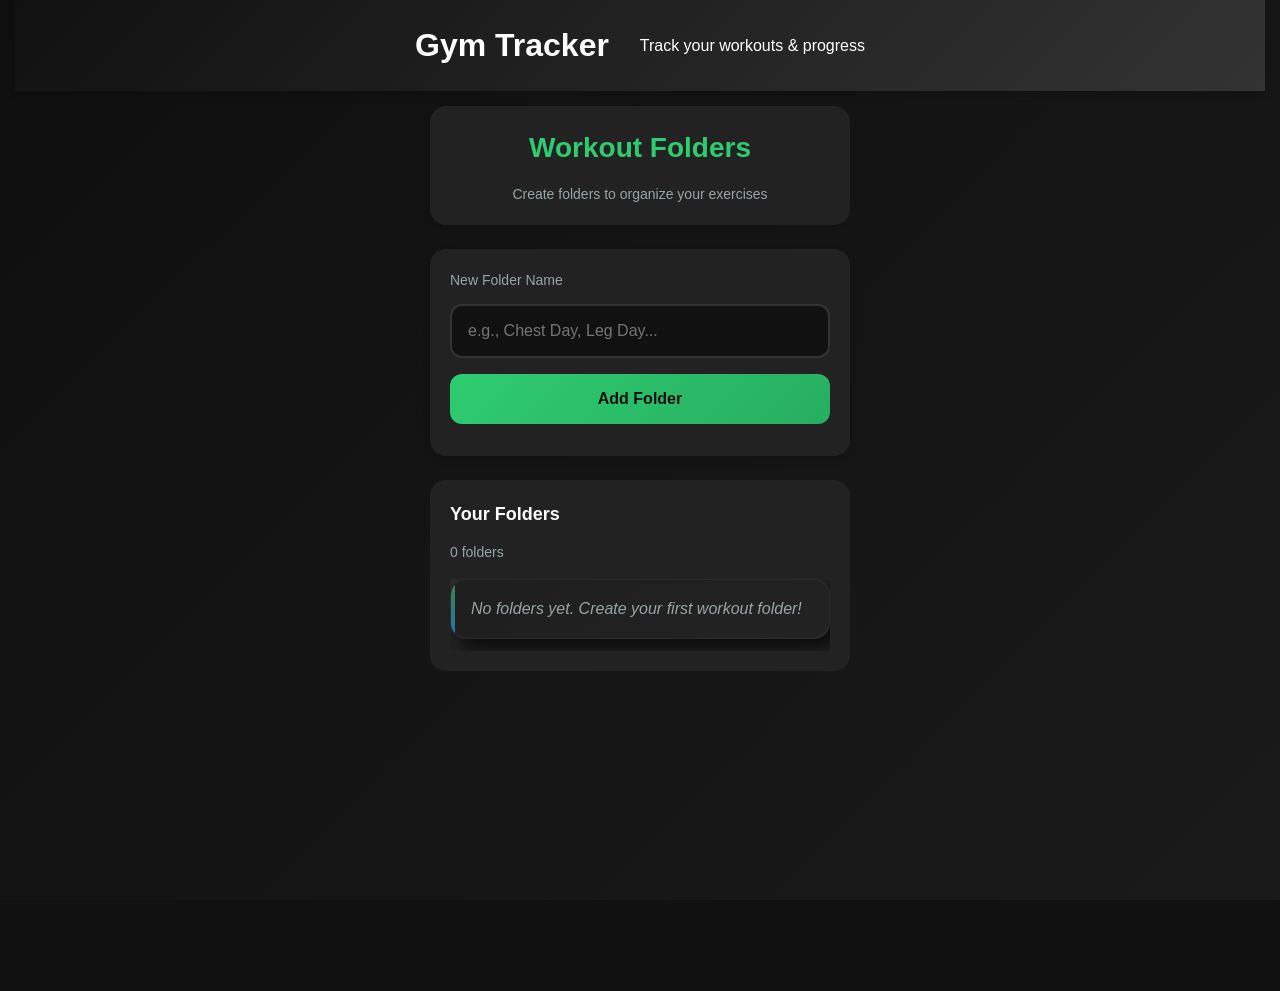
==== index.html @ 60d92f63 "Uploaded" ====
<!DOCTYPE html>
<html lang="en">
<head>
    <meta charset="UTF-8">
    <meta name="viewport" content="width=device-width, initial-scale=1.0">
    <!-- السطرين السحريين -->
    <meta name="mobile-web-app-capable" content="yes">
    <meta name="apple-mobile-web-app-capable" content="yes">
    
    <title>Gym Tracker</title>
    <link rel="stylesheet" href="style.css">
</head>
<body>

<header class="page-header">
    <div class="header-content">
        <h1> Gym Tracker</h1>
        <p class="subtitle">Track your workouts & progress</p>
    </div>
</header>

<div class="container">
    <div class="page-title">
        <h2>Workout Folders</h2>
        <p class="page-description">Create folders to organize your exercises</p>
    </div>

    <div class="input-group">
        <label for="folderName" class="input-label">New Folder Name</label>
        <input type="text" id="folderName" placeholder="e.g., Chest Day, Leg Day...">
        <button id="addFolder" class="primary-btn"> Add Folder</button>
    </div>

    <div class="section">
        <h3 class="section-title">Your Folders</h3>
        <p class="section-subtitle" id="folderCount">0 folders</p>
        <ul id="folderList" class="item-list"></ul>
    </div>
</div>

<script src="app.js"></script>
</body>
</html>
---- style.css ----
html {
    -webkit-text-size-adjust: 100%;
    -ms-text-size-adjust: 100%;
    text-size-adjust: 100%;
    height: 100%;
    overflow-x: hidden;
    touch-action: manipulation;
}
/* ========================= */
/* CSS Variables & Reset */
/* ========================= */
:root {
    /* Colors */
    --primary: #2ecc71;
    --primary-dark: #27ae60;
    --secondary: #3498db;
    --secondary-dark: #2980b9;
    --danger: #e74c3c;
    --danger-dark: #c0392b;
    --warning: #f1c40f;
    --warning-dark: #d4ac0d;
    --dark: #111111;
    --dark-light: #222222;
    --dark-lighter: #333333;
    --light: #ffffff;
    --gray: #95a5a6;
    
    /* Spacing */
    --spacing-xs: 8px;
    --spacing-sm: 12px;
    --spacing-md: 16px;
    --spacing-lg: 20px;
    --spacing-xl: 24px;
    --spacing-xxl: 32px;
    
    /* Border Radius */
    --radius-sm: 8px;
    --radius-md: 12px;
    --radius-lg: 16px;
    --radius-xl: 20px;
    --radius-round: 50%;
    
    /* Shadows */
    --shadow-sm: 0 2px 4px rgba(0,0,0,0.1);
    --shadow-md: 0 4px 8px rgba(0,0,0,0.15);
    --shadow-lg: 0 8px 16px rgba(0,0,0,0.2);


    /* ... الألوان والإعدادات الأخرى ... */
    
    /* Mobile viewport height fix */
    --vh: 1vh;
    
    /* Spacing for mobile */
    --safe-area-inset-top: env(safe-area-inset-top, 0px);
    --safe-area-inset-bottom: env(safe-area-inset-bottom, 0px);
    --safe-area-inset-left: env(safe-area-inset-left, 0px);
    --safe-area-inset-right: env(safe-area-inset-right, 0px);
}
/* Use this for full height elements */
.full-height {
    height: 100vh; /* Fallback */
    height: calc(var(--vh, 1vh) * 100);
}


/* Reset & Base */
* {
    margin: 0;
    padding: 0;
    box-sizing: border-box;
}

body {
    background: linear-gradient(135deg, #0f0f0f 0%, #1a1a1a 100%);
    color: var(--light);
    font-family: -apple-system, BlinkMacSystemFont, 'Segoe UI', Roboto, Oxygen, Ubuntu, sans-serif;
    min-height: 100vh;
    line-height: 1.6;
    min-height: 100vh;
    min-height: -webkit-fill-available; /* For Safari */
    height: 100%;
    width: 100%;
    overflow-x: hidden;
    position: relative;
    -webkit-overflow-scrolling: touch;
    overscroll-behavior: none;
}
@supports (-webkit-touch-callout: none) {
    body {
        min-height: -webkit-fill-available;
    }
}

/* Accessibility */
.sr-only {
    position: absolute;
    width: 1px;
    height: 1px;
    padding: 0;
    margin: -1px;
    overflow: hidden;
    clip: rect(0, 0, 0, 0);
    border: 0;
}

/* Header */
.page-header {
    background: linear-gradient(135deg, var(--dark) 0%, var(--dark-lighter) 100%);
    padding: var(--spacing-lg);
    box-shadow: var(--shadow-md);
    position: sticky;
    top: 0;
    z-index: 100;
}

.header-content {
    max-width: 450px;
    margin: 0 auto;
    display: flex;
    justify-content: space-between;
    align-items: center;
}

.back-btn, .home-btn {
    background: var(--dark-lighter);
    color: var(--light);
    border: none;
    padding: var(--spacing-sm) var(--spacing-md);
    border-radius: var(--radius-md);
    cursor: pointer;
    font-size: 16px;
    transition: all 0.3s ease;
}

.back-btn:hover, .home-btn:hover {
    background: var(--secondary);
    transform: translateY(-2px);
}

/* Container */
.container {
    max-width: 450px;
    margin: 0 auto;
    padding: 15px;
    padding-top: max(15px, var(--safe-area-inset-top));
    padding-bottom: max(15px, var(--safe-area-inset-bottom));
    padding-left: max(15px, var(--safe-area-inset-left));
    padding-right: max(15px, var(--safe-area-inset-right));
    min-height: auto;
    box-sizing: border-box;
}

/* Page Titles */
.page-title {
    text-align: center;
    margin-bottom: var(--spacing-xl);
    padding: var(--spacing-lg);
    background: var(--dark-light);
    border-radius: var(--radius-lg);
    box-shadow: var(--shadow-sm);
}

.page-title h2 {
    font-size: 28px;
    margin-bottom: var(--spacing-sm);
    color: var(--primary);
}

.page-description {
    color: var(--gray);
    font-size: 14px;
}

/* Input Groups */
.input-group {
    background: var(--dark-light);
    padding: var(--spacing-lg);
    border-radius: var(--radius-lg);
    margin-bottom: var(--spacing-xl);
    box-shadow: var(--shadow-md);
}

.input-label {
    display: block;
    margin-bottom: var(--spacing-sm);
    color: var(--gray);
    font-size: 14px;
    font-weight: 500;
}

input[type="text"], input[type="number"], textarea {
    width: 100%;
    padding: var(--spacing-md);
    background: var(--dark);
    border: 2px solid var(--dark-lighter);
    border-radius: var(--radius-md);
    color: var(--light);
    font-size: 16px;
    margin-bottom: var(--spacing-md);
    transition: all 0.3s ease;
}

input[type="text"]:focus, 
input[type="number"]:focus,
textarea:focus {
    outline: none;
    border-color: var(--primary);
    box-shadow: 0 0 0 3px rgba(46, 204, 113, 0.2);
}

/* Buttons */
.primary-btn, .edit-btn, .timer-btn, .preset-btn, .save-btn, 
.reset-btn, .history-btn, .btn {
    width: 100%;
    padding: var(--spacing-md);
    border: none;
    border-radius: var(--radius-md);
    font-size: 16px;
    font-weight: 600;
    cursor: pointer;
    transition: all 0.3s ease;
    margin-bottom: var(--spacing-sm);
    display: flex;
    align-items: center;
    justify-content: center;
    gap: 8px;
}

.primary-btn {
    background: linear-gradient(135deg, var(--primary) 0%, var(--primary-dark) 100%);
    color: var(--dark);
}

.primary-btn:hover {
    transform: translateY(-2px);
    box-shadow: var(--shadow-lg);
}

.edit-btn {
    background: var(--warning);
    color: var(--dark);
}

.edit-btn:hover {
    background: var(--warning-dark);
}

.save-btn {
    background: linear-gradient(135deg, var(--secondary) 0%, var(--secondary-dark) 100%);
    color: var(--light);
}

.reset-btn {
    background: var(--danger);
    color: var(--light);
}

.reset-btn:hover {
    background: var(--danger-dark);
}

.history-btn {
    background: var(--dark-lighter);
    color: var(--light);
}

.history-btn:hover {
    background: var(--dark-light);
}

/* Counter Boxes */
.counter-box, .timer-box, .notes-box, .stats-box {
    background: var(--dark-light);
    padding: var(--spacing-lg);
    border-radius: var(--radius-lg);
    margin-bottom: var(--spacing-lg);
    box-shadow: var(--shadow-sm);
}

.counter-box h2, .timer-box h2, .notes-box h2, .stats-box h3 {
    margin-bottom: var(--spacing-md);
    font-size: 20px;
    color: var(--primary);
    display: flex;
    align-items: center;
    gap: 8px;
}

/* Counter Controls */
.counter-controls {
    display: flex;
    justify-content: center;
    align-items: center;
    gap: var(--spacing-lg);
    margin: var(--spacing-lg) 0;
}

.btn {
    width: 60px;
    height: 60px;
    border-radius: var(--radius-round);
    font-size: 28px;
    margin: 0;
    display: flex;
    align-items: center;
    justify-content: center;
}

.inc-btn {
    background: linear-gradient(135deg, var(--primary) 0%, var(--primary-dark) 100%);
    color: var(--dark);
}

.dec-btn {
    background: linear-gradient(135deg, var(--gray) 0%, var(--dark-lighter) 100%);
    color: var(--light);
}

.counter-value {
    font-size: 48px;
    font-weight: bold;
    min-width: 80px;
    text-align: center;
    color: var(--light);
}

/* Timer */
.timer-display {
    font-size: 64px;
    font-weight: bold;
    text-align: center;
    margin: var(--spacing-lg) 0;
    color: var(--primary);
    font-family: 'Courier New', monospace;
}

.timer-controls, .timer-presets {
    display: flex;
    gap: var(--spacing-sm);
    margin-top: var(--spacing-md);
}

.timer-btn, .preset-btn {
    flex: 1;
    padding: var(--spacing-sm);
    font-size: 14px;
}

.preset-btn {
    background: var(--dark-lighter);
    color: var(--light);
}

/* Weight Input */
.weight-input {
    font-size: 32px;
    text-align: center;
    padding: var(--spacing-lg);
    font-weight: bold;
}

/* Notes */
textarea {
    min-height: 100px;
    resize: vertical;
    font-family: inherit;
}

/* Stats */
.stats-grid {
    display: grid;
    grid-template-columns: repeat(3, 1fr);
    gap: var(--spacing-md);
    margin-top: var(--spacing-md);
}

.stat-item {
    background: var(--dark);
    padding: var(--spacing-md);
    border-radius: var(--radius-md);
    text-align: center;
}

.stat-label {
    display: block;
    font-size: 12px;
    color: var(--gray);
    margin-bottom: 4px;
}

.stat-value {
    display: block;
    font-size: 20px;
    font-weight: bold;
    color: var(--primary);
}

/* History & Summary */
.counter-history, .weight-history {
    display: flex;
    justify-content: center;
    gap: var(--spacing-lg);
    margin-top: var(--spacing-md);
    font-size: 14px;
}

.history-label {
    color: var(--gray);
}

/* Lists */
.section {
    background: var(--dark-light);
    padding: var(--spacing-lg);
    border-radius: var(--radius-lg);
    margin-bottom: var(--spacing-lg);
}

.section-title {
    font-size: 18px;
    margin-bottom: var(--spacing-sm);
    color: var(--light);
}

.section-subtitle {
    color: var(--gray);
    font-size: 14px;
    margin-bottom: var(--spacing-md);
}

.item-list {
    list-style: none;
}

.item-list li {
    background: var(--dark);
    padding: var(--spacing-md);
    border-radius: var(--radius-md);
    margin-bottom: var(--spacing-sm);
    display: flex;
    justify-content: space-between;
    align-items: center;
    transition: all 0.3s ease;
}

.item-list li:hover {
    transform: translateX(4px);
    background: var(--dark-lighter);
}

.item-list li button {
    width: auto;
    padding: var(--spacing-sm) var(--spacing-md);
    margin: 0 0 0 var(--spacing-sm);
    font-size: 14px;
}

/* Action Buttons */
.action-buttons {
    display: grid;
    grid-template-columns: 1fr 1fr;
    gap: var(--spacing-sm);
    margin: var(--spacing-xl) 0;
}

/* Responsive */
@media (max-width: 480px) {
    .container {
        padding: var(--spacing-md);
    }
    
    .counter-controls {
        gap: var(--spacing-md);
    }
    
    .btn {
        width: 50px;
        height: 50px;
        font-size: 24px;
    }
    
    .counter-value {
        font-size: 36px;
    }
    
    .timer-display {
        font-size: 48px;
    }
    
    .stats-grid {
        grid-template-columns: 1fr;
    }
    
    .action-buttons {
        grid-template-columns: 1fr;
    }
}

/* Animation */
@keyframes pulse {
    0% { transform: scale(1); }
    50% { transform: scale(1.05); }
    100% { transform: scale(1); }
}

.btn:active, .primary-btn:active {
    animation: pulse 0.3s ease;
}

/* Exercise Header */
.exercise-header {
    text-align: center;
    margin-bottom: var(--spacing-xl);
    padding: var(--spacing-lg);
    background: linear-gradient(135deg, var(--dark-light) 0%, var(--dark-lighter) 100%);
    border-radius: var(--radius-lg);
}

.exercise-header h1 {
    font-size: 32px;
    margin-bottom: var(--spacing-md);
    color: var(--primary);
}

/* Loading States */
.loading {
    opacity: 0.6;
    pointer-events: none;
}

.loading::after {
    content: '';
    position: absolute;
    width: 20px;
    height: 20px;
    border: 2px solid var(--primary);
    border-radius: 50%;
    border-top-color: transparent;
    animation: spin 1s linear infinite;
}

@keyframes spin {
    to { transform: rotate(360deg); }
}

/* Success/Failure States */
.success {
    border-color: var(--primary) !important;
}

.error {
    border-color: var(--danger) !important;
}

.success-message {
    background: var(--primary);
    color: var(--dark);
    padding: var(--spacing-sm);
    border-radius: var(--radius-sm);
    text-align: center;
    margin-top: var(--spacing-sm);
    animation: slideIn 0.3s ease;
}

.error-message {
    background: var(--danger);
    color: var(--light);
    padding: var(--spacing-sm);
    border-radius: var(--radius-sm);
    text-align: center;
    margin-top: var(--spacing-sm);
    animation: slideIn 0.3s ease;
}

@keyframes slideIn {
    from {
        opacity: 0;
        transform: translateY(-10px);
    }
    to {
        opacity: 1;
        transform: translateY(0);
    }
}

/* ========================= */
/* IMPROVED BUTTON STYLES */
/* ========================= */

/* Action Buttons in Lists */
.action-btns {
    display: flex;
    gap: 8px;
}

.action-btn {
    padding: 8px 16px;
    border: 2px solid;
    border-radius: 8px;
    font-size: 14px;
    font-weight: 600;
    cursor: pointer;
    transition: all 0.3s cubic-bezier(0.4, 0, 0.2, 1);
    min-width: 70px;
    text-align: center;
    text-decoration: none;
    display: inline-block;
    box-shadow: 0 2px 4px rgba(0,0,0,0.1);
}

.action-btn:hover {
    transform: translateY(-2px);
    box-shadow: 0 4px 12px rgba(0,0,0,0.2);
}

.action-btn:active {
    transform: translateY(0);
    box-shadow: 0 1px 2px rgba(0,0,0,0.1);
}

/* Specific Button Styles */
.open-btn {
    background: linear-gradient(135deg, #4CAF50 0%, #45a049 100%);
    border-color: #4CAF50;
    color: white;
}

.open-btn:hover {
    background: linear-gradient(135deg, #45a049 0%, #3d8b40 100%);
    border-color: #45a049;
}

.delete-btn {
    background: linear-gradient(135deg, #f44336 0%, #d32f2f 100%);
    border-color: #f44336;
    color: white;
}

.delete-btn:hover {
    background: linear-gradient(135deg, #d32f2f 0%, #b71c1c 100%);
    border-color: #d32f2f;
}

/* Folder Actions Container */
.folder-actions, .exercise-actions {
    display: flex;
    gap: 10px;
    margin-left: 15px;
    flex-shrink: 0;
}

/* Folder & Exercise Info */
.folder-info, .exercise-info {
    flex: 1;
    min-width: 0;
}

.folder-info strong, .exercise-info strong {
    display: block;
    margin-bottom: 4px;
    font-size: 16px;
    color: white;
    white-space: nowrap;
    overflow: hidden;
    text-overflow: ellipsis;
}

.folder-meta, .exercise-meta {
    display: block;
    font-size: 12px;
    color: #95a5a6;
}

/* List Item Improvements */
.item-list li {
    background: linear-gradient(135deg, #222 0%, #2a2a2a 100%);
    padding: 16px 20px;
    border-radius: 12px;
    margin-bottom: 12px;
    display: flex;
    justify-content: space-between;
    align-items: center;
    border: 1px solid #333;
    transition: all 0.3s ease;
}

.item-list li:hover {
    transform: translateY(-3px);
    box-shadow: 0 8px 20px rgba(0,0,0,0.3);
    border-color: #444;
    background: linear-gradient(135deg, #2a2a2a 0%, #333 100%);
}

/* Empty State */
.empty-state {
    text-align: center;
    padding: 30px 20px;
    color: #95a5a6;
    font-style: italic;
    background: transparent;
    border: 2px dashed #333;
}

/* Mobile Responsive Buttons */
@media (max-width: 480px) {
    .folder-actions, .exercise-actions {
        flex-direction: column;
        gap: 8px;
        margin-left: 10px;
    }
    
    .action-btn {
        min-width: 60px;
        padding: 6px 12px;
        font-size: 12px;
    }
    
    .folder-info strong, .exercise-info strong {
        font-size: 14px;
    }
    
    .item-list li {
        flex-direction: column;
        align-items: stretch;
        gap: 12px;
    }
    
    .folder-actions, .exercise-actions {
        margin-left: 0;
        flex-direction: row;
        justify-content: flex-end;
    }
}

/* Button Icons (Optional) */
.open-btn::before {
    content: "→";
    margin-right: 6px;
    font-weight: bold;
}

.delete-btn::before {
    content: "×";
    margin-right: 6px;
    font-weight: bold;
    font-size: 16px;
}

/* Button Focus States */
.action-btn:focus {
    outline: none;
    box-shadow: 0 0 0 3px rgba(76, 175, 80, 0.3);
}

.delete-btn:focus {
    box-shadow: 0 0 0 3px rgba(244, 67, 54, 0.3);
}

/* Button Loading States */
.action-btn.loading {
    opacity: 0.7;
    pointer-events: none;
}

.action-btn.loading::after {
    content: "";
    display: inline-block;
    width: 12px;
    height: 12px;
    margin-left: 8px;
    border: 2px solid white;
    border-radius: 50%;
    border-top-color: transparent;
    animation: spin 1s linear infinite;
}

@keyframes spin {
    to { transform: rotate(360deg); }
}

/* Button Group Container */
.actions-container {
    display: flex;
    gap: 10px;
    background: rgba(0,0,0,0.2);
    padding: 8px;
    border-radius: 10px;
    backdrop-filter: blur(10px);
}
/* ========================= */
/* ENHANCED UI COMPONENTS */
/* ========================= */

/* Modern Card Design */
.item-list li {
    background: linear-gradient(145deg, #1e1e1e, #232323);
    box-shadow: 
        8px 8px 16px #0a0a0a,
        -8px -8px 16px #2e2e2e;
    border: 1px solid rgba(255, 255, 255, 0.05);
    position: relative;
    overflow: hidden;
}

.item-list li::before {
    content: "";
    position: absolute;
    top: 0;
    left: 0;
    width: 4px;
    height: 100%;
    background: linear-gradient(to bottom, #4CAF50, #2196F3);
    opacity: 0.7;
}

/* Smooth Hover Effects */
.item-list li:hover::before {
    width: 6px;
    opacity: 1;
    transition: all 0.3s ease;
}

/* Button Glass Effect */
.action-btn {
    background: rgba(255, 255, 255, 0.1);
    backdrop-filter: blur(10px);
    -webkit-backdrop-filter: blur(10px);
    border: 1px solid rgba(255, 255, 255, 0.1);
    position: relative;
    overflow: hidden;
}

.action-btn::before {
    content: "";
    position: absolute;
    top: 0;
    left: -100%;
    width: 100%;
    height: 100%;
    background: linear-gradient(
        90deg,
        transparent,
        rgba(255, 255, 255, 0.2),
        transparent
    );
    transition: left 0.5s ease;
}

.action-btn:hover::before {
    left: 100%;
}

/* Button Text Glow */
.open-btn {
    text-shadow: 0 0 10px rgba(76, 175, 80, 0.5);
}

.delete-btn {
    text-shadow: 0 0 10px rgba(244, 67, 54, 0.5);
}

/* Modern Border Radius */
.action-btn {
    border-radius: 10px;
}

.item-list li {
    border-radius: 16px;
}

/* Floating Action Button Effect */
.item-list li {
    transition: transform 0.3s ease, box-shadow 0.3s ease;
}

.item-list li:hover {
    transform: translateY(-5px);
    box-shadow: 
        15px 15px 30px #0a0a0a,
        -15px -15px 30px #2e2e2e;
}

/* Button Pulse Animation */
@keyframes pulse {
    0% { transform: scale(1); }
    50% { transform: scale(1.05); }
    100% { transform: scale(1); }
}

.action-btn:active {
    animation: pulse 0.2s ease;
}

/* Gradient Border for Buttons */
.action-btn {
    position: relative;
    z-index: 1;
}

.action-btn::after {
    content: "";
    position: absolute;
    top: -2px;
    left: -2px;
    right: -2px;
    bottom: -2px;
    background: linear-gradient(45deg, 
        rgba(76, 175, 80, 0.3), 
        rgba(33, 150, 243, 0.3), 
        rgba(244, 67, 54, 0.3));
    border-radius: 12px;
    z-index: -1;
    opacity: 0;
    transition: opacity 0.3s ease;
}

.action-btn:hover::after {
    opacity: 1;
}

/* Responsive Adjustments */
@media (max-width: 380px) {
    .action-btns {
        flex-direction: column;
        width: 100%;
    }
    
    .action-btn {
        width: 100%;
        margin-bottom: 5px;
    }
    
    .folder-actions, .exercise-actions {
        width: 100%;
    }
}

/* Prevent body scrolling when not needed */
body.no-scroll {
    overflow: hidden;
    position: fixed;
    width: 100%;
    height: 100%;
}

/* Fix for input zoom on iOS */
input, textarea, select {
    font-size: 16px !important; /* Prevent zoom on focus */
}

/* Prevent elastic scrolling */
html, body {
    overscroll-behavior-y: none;
    -webkit-overflow-scrolling: touch;
}

/* Better scrolling for mobile */
.container {
    -webkit-overflow-scrolling: touch;
    overflow-y: auto;
    max-height: 100vh;
}

/* Fix for Safari 100vh issue */
.container {
    height: 100%;
    max-height: -webkit-fill-available;
}

/* Prevent unwanted scrolling on lists */
.item-list {
    max-height: 60vh;
    overflow-y: auto;
    -webkit-overflow-scrolling: touch;
    overscroll-behavior: contain;
}

/* Custom scrollbar for better UX */
.item-list::-webkit-scrollbar {
    width: 6px;
}

.item-list::-webkit-scrollbar-track {
    background: rgba(255, 255, 255, 0.05);
    border-radius: 10px;
}

.item-list::-webkit-scrollbar-thumb {
    background: rgba(76, 175, 80, 0.5);
    border-radius: 10px;
}

.item-list::-webkit-scrollbar-thumb:hover {
    background: rgba(76, 175, 80, 0.8);
}

/* Fix for modal/overlay scrolling */
.modal-open {
    overflow: hidden;
    position: fixed;
    width: 100%;
    height: 100%;
}

/* Better touch targets for mobile */
button, .action-btn, .btn {
    min-height: 44px; /* Minimum touch target size */
    touch-action: manipulation;
}

input, textarea {
    touch-action: manipulation;
}

/* Prevent text selection on buttons */
button, .btn {
    -webkit-tap-highlight-color: transparent;
    -webkit-touch-callout: none;
    -webkit-user-select: none;
    user-select: none;
}

/* Fix for iOS input shadow */
input, textarea {
    -webkit-appearance: none;
    appearance: none;
    border-radius: var(--radius-md);
}

/* Smooth scrolling */
html {
    scroll-behavior: smooth;
}

/* Hide scrollbar when not needed */
.hide-scrollbar {
    -ms-overflow-style: none;
    scrollbar-width: none;
}

.hide-scrollbar::-webkit-scrollbar {
    display: none;
}

/* Fix for bottom navigation on mobile */
@media (max-width: 480px) {
    body {
        padding-bottom: env(safe-area-inset-bottom);
    }
    
    .container {
        padding-bottom: max(15px, env(safe-area-inset-bottom));
    }
    
    .action-buttons {
        position: sticky;
        bottom: 0;
        background: var(--dark);
        padding: 15px;
        margin: 0 -15px;
        z-index: 100;
    }
}

/* Prevent content shifting when keyboard appears on mobile */
.container {
    display: flex;
    flex-direction: column;
}

/* Fix for Android Chrome pull-to-refresh */
body {
    overscroll-behavior-y: contain;
}

/* Better focus for accessibility */
:focus {
    outline: 2px solid var(--primary);
    outline-offset: 2px;
}

/* Remove focus outline for mouse users */
:focus:not(:focus-visible) {
    outline: none;
}

/* Add padding for iPhone notch */
@supports (padding: max(0px)) {
    body, .header {
        padding-left: max(15px, env(safe-area-inset-left));
        padding-right: max(15px, env(safe-area-inset-right));
        padding-top: max(15px, env(safe-area-inset-top));
    }
}

/* ======================== */
/* PWA STYLES */
/* ======================== */

/* App installed styles */
.installed-app {
    padding-top: env(safe-area-inset-top);
    padding-bottom: env(safe-area-inset-bottom);
}

.installed-app .page-header {
    padding-top: calc(15px + env(safe-area-inset-top));
}

/* Status bar color for iOS */
@supports (padding-top: env(safe-area-inset-top)) {
    body {
        padding-top: env(safe-area-inset-top);
        background-color: #111;
    }
}

/* Offline mode */
.offline {
    position: relative;
}

.offline::after {
    content: "OFFLINE";
    position: fixed;
    top: env(safe-area-inset-top);
    right: 10px;
    background: #e74c3c;
    color: white;
    padding: 4px 8px;
    font-size: 10px;
    border-radius: 4px;
    z-index: 10000;
    font-weight: bold;
}

/* Splash screen styles */
.app-splash {
    position: fixed;
    top: 0;
    left: 0;
    width: 100%;
    height: 100%;
    background: linear-gradient(135deg, #111 0%, #222 100%);
    display: flex;
    flex-direction: column;
    justify-content: center;
    align-items: center;
    z-index: 9999;
    transition: opacity 0.5s ease;
}

.app-splash.hidden {
    opacity: 0;
    pointer-events: none;
}

.app-splash .logo {
    width: 120px;
    height: 120px;
    margin-bottom: 20px;
    background: linear-gradient(135deg, #2ecc71 0%, #3498db 100%);
    border-radius: 25px;
    display: flex;
    justify-content: center;
    align-items: center;
    font-size: 50px;
    color: white;
    box-shadow: 0 10px 30px rgba(0,0,0,0.3);
}

.app-splash .loading-text {
    color: #95a5a6;
    font-size: 16px;
    margin-top: 20px;
}

/* Launch screen for iOS */
@media (display-mode: standalone) {
    body {
        -webkit-tap-highlight-color: transparent;
    }
    
    .container {
        padding-top: max(20px, env(safe-area-inset-top));
    }
}

/* Prevent text selection in app mode */
@media (display-mode: standalone) {
    * {
        -webkit-user-select: none;
        user-select: none;
    }
    
    input, textarea {
        -webkit-user-select: text;
        user-select: text;
    }
}
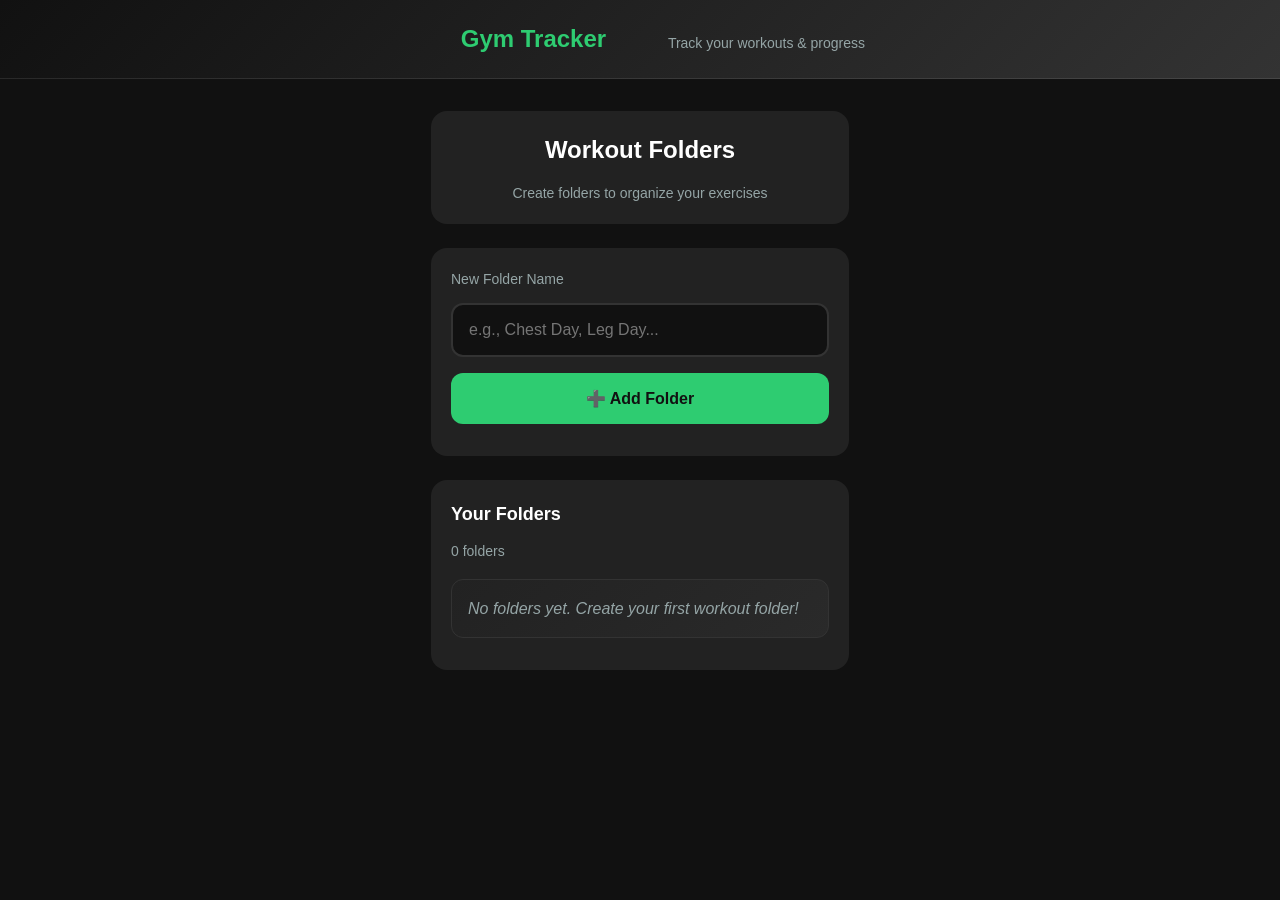
==== commit ce4c28dd: "Updating is done" ====
--- a/index.html
+++ b/index.html
@@ -3,9 +3,10 @@
 <head>
     <meta charset="UTF-8">
     <meta name="viewport" content="width=device-width, initial-scale=1.0">
-    <!-- السطرين السحريين -->
+    <meta name="theme-color" content="#2ecc71">
+    <link rel="manifest" href="manifest.json">
+    <meta name="apple-mobile-web-app-capable" content="yes">
     <meta name="mobile-web-app-capable" content="yes">
-    <meta name="apple-mobile-web-app-capable" content="yes">
     
     <title>Gym Tracker</title>
     <link rel="stylesheet" href="style.css">
@@ -28,7 +29,7 @@
     <div class="input-group">
         <label for="folderName" class="input-label">New Folder Name</label>
         <input type="text" id="folderName" placeholder="e.g., Chest Day, Leg Day...">
-        <button id="addFolder" class="primary-btn"> Add Folder</button>
+        <button id="addFolder" class="primary-btn">➕ Add Folder</button>
     </div>
 
     <div class="section">
--- a/style.css
+++ b/style.css
@@ -1,14 +1,18 @@
-html {
-    -webkit-text-size-adjust: 100%;
-    -ms-text-size-adjust: 100%;
-    text-size-adjust: 100%;
-    height: 100%;
-    overflow-x: hidden;
-    touch-action: manipulation;
-}
 /* ========================= */
-/* CSS Variables & Reset */
+/* GYM TRACKER - MOBILE CSS */
 /* ========================= */
+
+/* ======================== */
+/* RESET & BASE STYLES */
+/* ======================== */
+
+* {
+    margin: 0;
+    padding: 0;
+    box-sizing: border-box;
+    -webkit-tap-highlight-color: transparent;
+}
+
 :root {
     /* Colors */
     --primary: #2ecc71;
@@ -39,79 +43,49 @@
     --radius-lg: 16px;
     --radius-xl: 20px;
     --radius-round: 50%;
-    
-    /* Shadows */
-    --shadow-sm: 0 2px 4px rgba(0,0,0,0.1);
-    --shadow-md: 0 4px 8px rgba(0,0,0,0.15);
-    --shadow-lg: 0 8px 16px rgba(0,0,0,0.2);
-
-
-    /* ... الألوان والإعدادات الأخرى ... */
-    
-    /* Mobile viewport height fix */
-    --vh: 1vh;
-    
-    /* Spacing for mobile */
-    --safe-area-inset-top: env(safe-area-inset-top, 0px);
-    --safe-area-inset-bottom: env(safe-area-inset-bottom, 0px);
-    --safe-area-inset-left: env(safe-area-inset-left, 0px);
-    --safe-area-inset-right: env(safe-area-inset-right, 0px);
-}
-/* Use this for full height elements */
-.full-height {
-    height: 100vh; /* Fallback */
-    height: calc(var(--vh, 1vh) * 100);
-}
-
-
-/* Reset & Base */
-* {
-    margin: 0;
-    padding: 0;
-    box-sizing: border-box;
+}
+
+/* ======================== */
+/* NATURAL SCROLLING */
+/* ======================== */
+
+html {
+    scroll-behavior: smooth;
 }
 
 body {
-    background: linear-gradient(135deg, #0f0f0f 0%, #1a1a1a 100%);
+    background: var(--dark);
     color: var(--light);
     font-family: -apple-system, BlinkMacSystemFont, 'Segoe UI', Roboto, Oxygen, Ubuntu, sans-serif;
-    min-height: 100vh;
     line-height: 1.6;
     min-height: 100vh;
-    min-height: -webkit-fill-available; /* For Safari */
-    height: 100%;
-    width: 100%;
+    padding: 0;
+    margin: 0;
     overflow-x: hidden;
-    position: relative;
-    -webkit-overflow-scrolling: touch;
-    overscroll-behavior: none;
-}
-@supports (-webkit-touch-callout: none) {
-    body {
-        min-height: -webkit-fill-available;
-    }
-}
-
-/* Accessibility */
-.sr-only {
-    position: absolute;
-    width: 1px;
-    height: 1px;
-    padding: 0;
-    margin: -1px;
-    overflow: hidden;
-    clip: rect(0, 0, 0, 0);
-    border: 0;
-}
-
-/* Header */
+}
+
+/* ======================== */
+/* MAIN CONTAINER */
+/* ======================== */
+
+.container {
+    max-width: 450px;
+    margin: 0 auto;
+    padding: var(--spacing-md);
+    padding-bottom: var(--spacing-xl);
+}
+
+/* ======================== */
+/* HEADER */
+/* ======================== */
+
 .page-header {
     background: linear-gradient(135deg, var(--dark) 0%, var(--dark-lighter) 100%);
     padding: var(--spacing-lg);
-    box-shadow: var(--shadow-md);
     position: sticky;
     top: 0;
     z-index: 100;
+    border-bottom: 1px solid rgba(255, 255, 255, 0.1);
 }
 
 .header-content {
@@ -120,51 +94,52 @@
     display: flex;
     justify-content: space-between;
     align-items: center;
-}
-
-.back-btn, .home-btn {
+    gap: var(--spacing-md);
+}
+
+.back-btn {
     background: var(--dark-lighter);
     color: var(--light);
     border: none;
     padding: var(--spacing-sm) var(--spacing-md);
     border-radius: var(--radius-md);
+    font-size: 16px;
     cursor: pointer;
-    font-size: 16px;
-    transition: all 0.3s ease;
-}
-
-.back-btn:hover, .home-btn:hover {
-    background: var(--secondary);
-    transform: translateY(-2px);
-}
-
-/* Container */
-.container {
-    max-width: 450px;
-    margin: 0 auto;
-    padding: 15px;
-    padding-top: max(15px, var(--safe-area-inset-top));
-    padding-bottom: max(15px, var(--safe-area-inset-bottom));
-    padding-left: max(15px, var(--safe-area-inset-left));
-    padding-right: max(15px, var(--safe-area-inset-right));
-    min-height: auto;
-    box-sizing: border-box;
-}
-
-/* Page Titles */
+    flex-shrink: 0;
+}
+
+.page-header h1 {
+    font-size: 24px;
+    color: var(--primary);
+    margin: 0;
+    text-align: center;
+    flex: 1;
+}
+
+.subtitle {
+    color: var(--gray);
+    font-size: 14px;
+    text-align: center;
+    margin-top: var(--spacing-xs);
+}
+
+/* ======================== */
+/* PAGE TITLES & SECTIONS */
+/* ======================== */
+
 .page-title {
     text-align: center;
     margin-bottom: var(--spacing-xl);
     padding: var(--spacing-lg);
     background: var(--dark-light);
     border-radius: var(--radius-lg);
-    box-shadow: var(--shadow-sm);
+    margin-top: var(--spacing-md);
 }
 
 .page-title h2 {
-    font-size: 28px;
+    font-size: 24px;
     margin-bottom: var(--spacing-sm);
-    color: var(--primary);
+    color: var(--light);
 }
 
 .page-description {
@@ -172,13 +147,34 @@
     font-size: 14px;
 }
 
-/* Input Groups */
+.section {
+    background: var(--dark-light);
+    padding: var(--spacing-lg);
+    border-radius: var(--radius-lg);
+    margin-bottom: var(--spacing-lg);
+}
+
+.section-title {
+    font-size: 18px;
+    margin-bottom: var(--spacing-sm);
+    color: var(--light);
+}
+
+.section-subtitle {
+    color: var(--gray);
+    font-size: 14px;
+    margin-bottom: var(--spacing-md);
+}
+
+/* ======================== */
+/* INPUT GROUPS */
+/* ======================== */
+
 .input-group {
     background: var(--dark-light);
     padding: var(--spacing-lg);
     border-radius: var(--radius-lg);
     margin-bottom: var(--spacing-xl);
-    box-shadow: var(--shadow-md);
 }
 
 .input-label {
@@ -189,7 +185,13 @@
     font-weight: 500;
 }
 
-input[type="text"], input[type="number"], textarea {
+/* ======================== */
+/* INPUTS & TEXTAREAS */
+/* ======================== */
+
+input[type="text"],
+input[type="number"],
+textarea {
     width: 100%;
     padding: var(--spacing-md);
     background: var(--dark);
@@ -201,7 +203,7 @@
     transition: all 0.3s ease;
 }
 
-input[type="text"]:focus, 
+input[type="text"]:focus,
 input[type="number"]:focus,
 textarea:focus {
     outline: none;
@@ -209,9 +211,30 @@
     box-shadow: 0 0 0 3px rgba(46, 204, 113, 0.2);
 }
 
-/* Buttons */
-.primary-btn, .edit-btn, .timer-btn, .preset-btn, .save-btn, 
-.reset-btn, .history-btn, .btn {
+.weight-input {
+    font-size: 32px;
+    text-align: center;
+    padding: var(--spacing-lg);
+    font-weight: bold;
+}
+
+textarea {
+    min-height: 100px;
+    resize: vertical;
+    font-family: inherit;
+}
+
+/* ======================== */
+/* BUTTONS */
+/* ======================== */
+
+button,
+.primary-btn,
+.edit-btn,
+.timer-btn,
+.preset-btn,
+.reset-btn,
+.btn {
     width: 100%;
     padding: var(--spacing-md);
     border: none;
@@ -219,22 +242,23 @@
     font-size: 16px;
     font-weight: 600;
     cursor: pointer;
-    transition: all 0.3s ease;
+    transition: all 0.2s ease;
     margin-bottom: var(--spacing-sm);
     display: flex;
     align-items: center;
     justify-content: center;
     gap: 8px;
+    min-height: 44px;
 }
 
 .primary-btn {
-    background: linear-gradient(135deg, var(--primary) 0%, var(--primary-dark) 100%);
+    background: var(--primary);
     color: var(--dark);
 }
 
 .primary-btn:hover {
-    transform: translateY(-2px);
-    box-shadow: var(--shadow-lg);
+    background: var(--primary-dark);
+    transform: translateY(-1px);
 }
 
 .edit-btn {
@@ -246,349 +270,10 @@
     background: var(--warning-dark);
 }
 
-.save-btn {
-    background: linear-gradient(135deg, var(--secondary) 0%, var(--secondary-dark) 100%);
-    color: var(--light);
-}
-
-.reset-btn {
-    background: var(--danger);
-    color: var(--light);
-}
-
-.reset-btn:hover {
-    background: var(--danger-dark);
-}
-
-.history-btn {
-    background: var(--dark-lighter);
-    color: var(--light);
-}
-
-.history-btn:hover {
-    background: var(--dark-light);
-}
-
-/* Counter Boxes */
-.counter-box, .timer-box, .notes-box, .stats-box {
-    background: var(--dark-light);
-    padding: var(--spacing-lg);
-    border-radius: var(--radius-lg);
-    margin-bottom: var(--spacing-lg);
-    box-shadow: var(--shadow-sm);
-}
-
-.counter-box h2, .timer-box h2, .notes-box h2, .stats-box h3 {
-    margin-bottom: var(--spacing-md);
-    font-size: 20px;
-    color: var(--primary);
-    display: flex;
-    align-items: center;
-    gap: 8px;
-}
-
-/* Counter Controls */
-.counter-controls {
-    display: flex;
-    justify-content: center;
-    align-items: center;
-    gap: var(--spacing-lg);
-    margin: var(--spacing-lg) 0;
-}
-
-.btn {
-    width: 60px;
-    height: 60px;
-    border-radius: var(--radius-round);
-    font-size: 28px;
-    margin: 0;
-    display: flex;
-    align-items: center;
-    justify-content: center;
-}
-
-.inc-btn {
-    background: linear-gradient(135deg, var(--primary) 0%, var(--primary-dark) 100%);
-    color: var(--dark);
-}
-
-.dec-btn {
-    background: linear-gradient(135deg, var(--gray) 0%, var(--dark-lighter) 100%);
-    color: var(--light);
-}
-
-.counter-value {
-    font-size: 48px;
-    font-weight: bold;
-    min-width: 80px;
-    text-align: center;
-    color: var(--light);
-}
-
-/* Timer */
-.timer-display {
-    font-size: 64px;
-    font-weight: bold;
-    text-align: center;
-    margin: var(--spacing-lg) 0;
-    color: var(--primary);
-    font-family: 'Courier New', monospace;
-}
-
-.timer-controls, .timer-presets {
-    display: flex;
-    gap: var(--spacing-sm);
-    margin-top: var(--spacing-md);
-}
-
-.timer-btn, .preset-btn {
-    flex: 1;
-    padding: var(--spacing-sm);
-    font-size: 14px;
-}
-
-.preset-btn {
-    background: var(--dark-lighter);
-    color: var(--light);
-}
-
-/* Weight Input */
-.weight-input {
-    font-size: 32px;
-    text-align: center;
-    padding: var(--spacing-lg);
-    font-weight: bold;
-}
-
-/* Notes */
-textarea {
-    min-height: 100px;
-    resize: vertical;
-    font-family: inherit;
-}
-
-/* Stats */
-.stats-grid {
-    display: grid;
-    grid-template-columns: repeat(3, 1fr);
-    gap: var(--spacing-md);
-    margin-top: var(--spacing-md);
-}
-
-.stat-item {
-    background: var(--dark);
-    padding: var(--spacing-md);
-    border-radius: var(--radius-md);
-    text-align: center;
-}
-
-.stat-label {
-    display: block;
-    font-size: 12px;
-    color: var(--gray);
-    margin-bottom: 4px;
-}
-
-.stat-value {
-    display: block;
-    font-size: 20px;
-    font-weight: bold;
-    color: var(--primary);
-}
-
-/* History & Summary */
-.counter-history, .weight-history {
-    display: flex;
-    justify-content: center;
-    gap: var(--spacing-lg);
-    margin-top: var(--spacing-md);
-    font-size: 14px;
-}
-
-.history-label {
-    color: var(--gray);
-}
-
-/* Lists */
-.section {
-    background: var(--dark-light);
-    padding: var(--spacing-lg);
-    border-radius: var(--radius-lg);
-    margin-bottom: var(--spacing-lg);
-}
-
-.section-title {
-    font-size: 18px;
-    margin-bottom: var(--spacing-sm);
-    color: var(--light);
-}
-
-.section-subtitle {
-    color: var(--gray);
-    font-size: 14px;
-    margin-bottom: var(--spacing-md);
-}
-
-.item-list {
-    list-style: none;
-}
-
-.item-list li {
-    background: var(--dark);
-    padding: var(--spacing-md);
-    border-radius: var(--radius-md);
-    margin-bottom: var(--spacing-sm);
-    display: flex;
-    justify-content: space-between;
-    align-items: center;
-    transition: all 0.3s ease;
-}
-
-.item-list li:hover {
-    transform: translateX(4px);
-    background: var(--dark-lighter);
-}
-
-.item-list li button {
-    width: auto;
-    padding: var(--spacing-sm) var(--spacing-md);
-    margin: 0 0 0 var(--spacing-sm);
-    font-size: 14px;
-}
-
-/* Action Buttons */
-.action-buttons {
-    display: grid;
-    grid-template-columns: 1fr 1fr;
-    gap: var(--spacing-sm);
-    margin: var(--spacing-xl) 0;
-}
-
-/* Responsive */
-@media (max-width: 480px) {
-    .container {
-        padding: var(--spacing-md);
-    }
-    
-    .counter-controls {
-        gap: var(--spacing-md);
-    }
-    
-    .btn {
-        width: 50px;
-        height: 50px;
-        font-size: 24px;
-    }
-    
-    .counter-value {
-        font-size: 36px;
-    }
-    
-    .timer-display {
-        font-size: 48px;
-    }
-    
-    .stats-grid {
-        grid-template-columns: 1fr;
-    }
-    
-    .action-buttons {
-        grid-template-columns: 1fr;
-    }
-}
-
-/* Animation */
-@keyframes pulse {
-    0% { transform: scale(1); }
-    50% { transform: scale(1.05); }
-    100% { transform: scale(1); }
-}
-
-.btn:active, .primary-btn:active {
-    animation: pulse 0.3s ease;
-}
-
-/* Exercise Header */
-.exercise-header {
-    text-align: center;
-    margin-bottom: var(--spacing-xl);
-    padding: var(--spacing-lg);
-    background: linear-gradient(135deg, var(--dark-light) 0%, var(--dark-lighter) 100%);
-    border-radius: var(--radius-lg);
-}
-
-.exercise-header h1 {
-    font-size: 32px;
-    margin-bottom: var(--spacing-md);
-    color: var(--primary);
-}
-
-/* Loading States */
-.loading {
-    opacity: 0.6;
-    pointer-events: none;
-}
-
-.loading::after {
-    content: '';
-    position: absolute;
-    width: 20px;
-    height: 20px;
-    border: 2px solid var(--primary);
-    border-radius: 50%;
-    border-top-color: transparent;
-    animation: spin 1s linear infinite;
-}
-
-@keyframes spin {
-    to { transform: rotate(360deg); }
-}
-
-/* Success/Failure States */
-.success {
-    border-color: var(--primary) !important;
-}
-
-.error {
-    border-color: var(--danger) !important;
-}
-
-.success-message {
-    background: var(--primary);
-    color: var(--dark);
-    padding: var(--spacing-sm);
-    border-radius: var(--radius-sm);
-    text-align: center;
-    margin-top: var(--spacing-sm);
-    animation: slideIn 0.3s ease;
-}
-
-.error-message {
-    background: var(--danger);
-    color: var(--light);
-    padding: var(--spacing-sm);
-    border-radius: var(--radius-sm);
-    text-align: center;
-    margin-top: var(--spacing-sm);
-    animation: slideIn 0.3s ease;
-}
-
-@keyframes slideIn {
-    from {
-        opacity: 0;
-        transform: translateY(-10px);
-    }
-    to {
-        opacity: 1;
-        transform: translateY(0);
-    }
-}
-
-/* ========================= */
-/* IMPROVED BUTTON STYLES */
-/* ========================= */
-
-/* Action Buttons in Lists */
+/* ======================== */
+/* ACTION BUTTONS IN LISTS */
+/* ======================== */
+
 .action-btns {
     display: flex;
     gap: 8px;
@@ -601,110 +286,296 @@
     font-size: 14px;
     font-weight: 600;
     cursor: pointer;
-    transition: all 0.3s cubic-bezier(0.4, 0, 0.2, 1);
+    transition: all 0.2s ease;
     min-width: 70px;
     text-align: center;
-    text-decoration: none;
-    display: inline-block;
-    box-shadow: 0 2px 4px rgba(0,0,0,0.1);
 }
 
 .action-btn:hover {
-    transform: translateY(-2px);
-    box-shadow: 0 4px 12px rgba(0,0,0,0.2);
-}
-
-.action-btn:active {
-    transform: translateY(0);
-    box-shadow: 0 1px 2px rgba(0,0,0,0.1);
-}
-
-/* Specific Button Styles */
+    transform: translateY(-1px);
+}
+
 .open-btn {
-    background: linear-gradient(135deg, #4CAF50 0%, #45a049 100%);
+    background: #4CAF50;
     border-color: #4CAF50;
     color: white;
 }
 
 .open-btn:hover {
-    background: linear-gradient(135deg, #45a049 0%, #3d8b40 100%);
+    background: #45a049;
     border-color: #45a049;
 }
 
 .delete-btn {
-    background: linear-gradient(135deg, #f44336 0%, #d32f2f 100%);
+    background: #f44336;
     border-color: #f44336;
     color: white;
 }
 
 .delete-btn:hover {
-    background: linear-gradient(135deg, #d32f2f 0%, #b71c1c 100%);
+    background: #d32f2f;
     border-color: #d32f2f;
 }
 
-/* Folder Actions Container */
-.folder-actions, .exercise-actions {
+/* ======================== */
+/* LISTS */
+/* ======================== */
+
+.item-list {
+    list-style: none;
+}
+
+.item-list li {
+    background: linear-gradient(135deg, #222 0%, #2a2a2a 100%);
+    padding: var(--spacing-md);
+    border-radius: var(--radius-md);
+    margin-bottom: var(--spacing-sm);
+    display: flex;
+    justify-content: space-between;
+    align-items: center;
+    border: 1px solid #333;
+    transition: all 0.2s ease;
+}
+
+.item-list li:hover {
+    transform: translateY(-2px);
+    box-shadow: 0 4px 12px rgba(0, 0, 0, 0.2);
+}
+
+.folder-info,
+.exercise-info {
+    flex: 1;
+    min-width: 0;
+}
+
+.folder-info strong,
+.exercise-info strong {
+    display: block;
+    margin-bottom: 4px;
+    font-size: 16px;
+    color: var(--light);
+    white-space: nowrap;
+    overflow: hidden;
+    text-overflow: ellipsis;
+}
+
+.folder-meta,
+.exercise-meta {
+    display: block;
+    font-size: 12px;
+    color: var(--gray);
+}
+
+.folder-actions,
+.exercise-actions {
     display: flex;
     gap: 10px;
     margin-left: 15px;
     flex-shrink: 0;
 }
 
-/* Folder & Exercise Info */
-.folder-info, .exercise-info {
+/* ======================== */
+/* COUNTER BOXES */
+/* ======================== */
+
+.counter-box,
+.timer-box,
+.notes-box {
+    background: var(--dark-light);
+    padding: var(--spacing-lg);
+    border-radius: var(--radius-lg);
+    margin-bottom: var(--spacing-lg);
+}
+
+.counter-box h2,
+.timer-box h2,
+.notes-box h2 {
+    margin-bottom: var(--spacing-md);
+    font-size: 20px;
+    color: var(--primary);
+    display: flex;
+    align-items: center;
+    gap: 8px;
+}
+
+/* ======================== */
+/* COUNTER CONTROLS */
+/* ======================== */
+
+.counter-controls {
+    display: flex;
+    justify-content: center;
+    align-items: center;
+    gap: var(--spacing-lg);
+    margin: var(--spacing-lg) 0;
+}
+
+.btn {
+    width: 60px;
+    height: 60px;
+    border-radius: var(--radius-round);
+    font-size: 28px;
+    margin: 0;
+    display: flex;
+    align-items: center;
+    justify-content: center;
+    border: none;
+}
+
+.inc-btn {
+    background: var(--primary);
+    color: var(--dark);
+}
+
+.inc-btn:hover {
+    background: var(--primary-dark);
+}
+
+.dec-btn {
+    background: var(--gray);
+    color: var(--light);
+}
+
+.dec-btn:hover {
+    background: var(--dark-lighter);
+}
+
+.counter-value {
+    font-size: 48px;
+    font-weight: bold;
+    min-width: 80px;
+    text-align: center;
+    color: var(--light);
+}
+
+/* ======================== */
+/* TIMER */
+/* ======================== */
+
+.timer-display {
+    font-size: 64px;
+    font-weight: bold;
+    text-align: center;
+    margin: var(--spacing-lg) 0;
+    color: var(--primary);
+    font-family: 'Courier New', monospace;
+}
+
+.timer-controls,
+.timer-presets {
+    display: flex;
+    gap: var(--spacing-sm);
+    margin-top: var(--spacing-md);
+}
+
+.timer-btn,
+.preset-btn {
     flex: 1;
-    min-width: 0;
-}
-
-.folder-info strong, .exercise-info strong {
-    display: block;
-    margin-bottom: 4px;
-    font-size: 16px;
-    color: white;
-    white-space: nowrap;
-    overflow: hidden;
-    text-overflow: ellipsis;
-}
-
-.folder-meta, .exercise-meta {
-    display: block;
-    font-size: 12px;
-    color: #95a5a6;
-}
-
-/* List Item Improvements */
-.item-list li {
-    background: linear-gradient(135deg, #222 0%, #2a2a2a 100%);
-    padding: 16px 20px;
-    border-radius: 12px;
-    margin-bottom: 12px;
-    display: flex;
-    justify-content: space-between;
-    align-items: center;
-    border: 1px solid #333;
-    transition: all 0.3s ease;
-}
-
-.item-list li:hover {
-    transform: translateY(-3px);
-    box-shadow: 0 8px 20px rgba(0,0,0,0.3);
-    border-color: #444;
-    background: linear-gradient(135deg, #2a2a2a 0%, #333 100%);
-}
-
-/* Empty State */
+    padding: var(--spacing-sm);
+    font-size: 14px;
+    border: none;
+    border-radius: var(--radius-sm);
+    cursor: pointer;
+}
+
+.preset-btn {
+    background: var(--dark-lighter);
+    color: var(--light);
+}
+
+.preset-btn:hover {
+    background: var(--dark-light);
+}
+
+/* ======================== */
+/* EXERCISE HEADER */
+/* ======================== */
+
+.exercise-header {
+    text-align: center;
+    margin-bottom: var(--spacing-xl);
+    padding: var(--spacing-lg);
+    background: linear-gradient(135deg, var(--dark-light) 0%, var(--dark-lighter) 100%);
+    border-radius: var(--radius-lg);
+}
+
+.exercise-header h1 {
+    font-size: 32px;
+    margin-bottom: var(--spacing-md);
+    color: var(--primary);
+}
+
+/* ======================== */
+/* RESET BUTTON */
+/* ======================== */
+
+.reset-btn {
+    background: var(--danger);
+    color: var(--light);
+    margin-top: var(--spacing-xl);
+    border: none;
+}
+
+.reset-btn:hover {
+    background: var(--danger-dark);
+}
+
+/* ======================== */
+/* EMPTY STATES */
+/* ======================== */
+
 .empty-state {
     text-align: center;
     padding: 30px 20px;
-    color: #95a5a6;
+    color: var(--gray);
     font-style: italic;
     background: transparent;
-    border: 2px dashed #333;
-}
-
-/* Mobile Responsive Buttons */
+    border: 2px dashed var(--dark-lighter);
+    border-radius: var(--radius-md);
+}
+
+/* ======================== */
+/* RESPONSIVE DESIGN */
+/* ======================== */
+
 @media (max-width: 480px) {
-    .folder-actions, .exercise-actions {
+    .container {
+        padding: var(--spacing-sm);
+    }
+    
+    .page-header {
+        padding: var(--spacing-md);
+    }
+    
+    .page-header h1 {
+        font-size: 20px;
+    }
+    
+    .back-btn {
+        padding: 8px 12px;
+        font-size: 14px;
+    }
+    
+    .counter-controls {
+        gap: var(--spacing-md);
+    }
+    
+    .btn {
+        width: 50px;
+        height: 50px;
+        font-size: 24px;
+    }
+    
+    .counter-value {
+        font-size: 36px;
+    }
+    
+    .timer-display {
+        font-size: 48px;
+    }
+    
+    .folder-actions,
+    .exercise-actions {
         flex-direction: column;
         gap: 8px;
         margin-left: 10px;
@@ -716,486 +587,32 @@
         font-size: 12px;
     }
     
-    .folder-info strong, .exercise-info strong {
-        font-size: 14px;
-    }
-    
     .item-list li {
         flex-direction: column;
         align-items: stretch;
         gap: 12px;
     }
     
-    .folder-actions, .exercise-actions {
+    .folder-actions,
+    .exercise-actions {
         margin-left: 0;
         flex-direction: row;
         justify-content: flex-end;
     }
 }
 
-/* Button Icons (Optional) */
-.open-btn::before {
-    content: "→";
-    margin-right: 6px;
-    font-weight: bold;
-}
-
-.delete-btn::before {
-    content: "×";
-    margin-right: 6px;
-    font-weight: bold;
-    font-size: 16px;
-}
-
-/* Button Focus States */
-.action-btn:focus {
-    outline: none;
-    box-shadow: 0 0 0 3px rgba(76, 175, 80, 0.3);
-}
-
-.delete-btn:focus {
-    box-shadow: 0 0 0 3px rgba(244, 67, 54, 0.3);
-}
-
-/* Button Loading States */
-.action-btn.loading {
-    opacity: 0.7;
-    pointer-events: none;
-}
-
-.action-btn.loading::after {
-    content: "";
-    display: inline-block;
-    width: 12px;
-    height: 12px;
-    margin-left: 8px;
-    border: 2px solid white;
-    border-radius: 50%;
-    border-top-color: transparent;
-    animation: spin 1s linear infinite;
-}
-
-@keyframes spin {
-    to { transform: rotate(360deg); }
-}
-
-/* Button Group Container */
-.actions-container {
-    display: flex;
-    gap: 10px;
-    background: rgba(0,0,0,0.2);
-    padding: 8px;
-    border-radius: 10px;
-    backdrop-filter: blur(10px);
-}
-/* ========================= */
-/* ENHANCED UI COMPONENTS */
-/* ========================= */
-
-/* Modern Card Design */
-.item-list li {
-    background: linear-gradient(145deg, #1e1e1e, #232323);
-    box-shadow: 
-        8px 8px 16px #0a0a0a,
-        -8px -8px 16px #2e2e2e;
-    border: 1px solid rgba(255, 255, 255, 0.05);
-    position: relative;
-    overflow: hidden;
-}
-
-.item-list li::before {
-    content: "";
-    position: absolute;
-    top: 0;
-    left: 0;
-    width: 4px;
-    height: 100%;
-    background: linear-gradient(to bottom, #4CAF50, #2196F3);
-    opacity: 0.7;
-}
-
-/* Smooth Hover Effects */
-.item-list li:hover::before {
-    width: 6px;
-    opacity: 1;
-    transition: all 0.3s ease;
-}
-
-/* Button Glass Effect */
-.action-btn {
-    background: rgba(255, 255, 255, 0.1);
-    backdrop-filter: blur(10px);
-    -webkit-backdrop-filter: blur(10px);
-    border: 1px solid rgba(255, 255, 255, 0.1);
-    position: relative;
-    overflow: hidden;
-}
-
-.action-btn::before {
-    content: "";
-    position: absolute;
-    top: 0;
-    left: -100%;
-    width: 100%;
-    height: 100%;
-    background: linear-gradient(
-        90deg,
-        transparent,
-        rgba(255, 255, 255, 0.2),
-        transparent
-    );
-    transition: left 0.5s ease;
-}
-
-.action-btn:hover::before {
-    left: 100%;
-}
-
-/* Button Text Glow */
-.open-btn {
-    text-shadow: 0 0 10px rgba(76, 175, 80, 0.5);
-}
-
-.delete-btn {
-    text-shadow: 0 0 10px rgba(244, 67, 54, 0.5);
-}
-
-/* Modern Border Radius */
-.action-btn {
-    border-radius: 10px;
-}
-
-.item-list li {
-    border-radius: 16px;
-}
-
-/* Floating Action Button Effect */
-.item-list li {
-    transition: transform 0.3s ease, box-shadow 0.3s ease;
-}
-
-.item-list li:hover {
-    transform: translateY(-5px);
-    box-shadow: 
-        15px 15px 30px #0a0a0a,
-        -15px -15px 30px #2e2e2e;
-}
-
-/* Button Pulse Animation */
+/* ======================== */
+/* ANIMATIONS */
+/* ======================== */
+
 @keyframes pulse {
     0% { transform: scale(1); }
     50% { transform: scale(1.05); }
     100% { transform: scale(1); }
 }
 
+.btn:active,
+.primary-btn:active,
 .action-btn:active {
     animation: pulse 0.2s ease;
-}
-
-/* Gradient Border for Buttons */
-.action-btn {
-    position: relative;
-    z-index: 1;
-}
-
-.action-btn::after {
-    content: "";
-    position: absolute;
-    top: -2px;
-    left: -2px;
-    right: -2px;
-    bottom: -2px;
-    background: linear-gradient(45deg, 
-        rgba(76, 175, 80, 0.3), 
-        rgba(33, 150, 243, 0.3), 
-        rgba(244, 67, 54, 0.3));
-    border-radius: 12px;
-    z-index: -1;
-    opacity: 0;
-    transition: opacity 0.3s ease;
-}
-
-.action-btn:hover::after {
-    opacity: 1;
-}
-
-/* Responsive Adjustments */
-@media (max-width: 380px) {
-    .action-btns {
-        flex-direction: column;
-        width: 100%;
-    }
-    
-    .action-btn {
-        width: 100%;
-        margin-bottom: 5px;
-    }
-    
-    .folder-actions, .exercise-actions {
-        width: 100%;
-    }
-}
-
-/* Prevent body scrolling when not needed */
-body.no-scroll {
-    overflow: hidden;
-    position: fixed;
-    width: 100%;
-    height: 100%;
-}
-
-/* Fix for input zoom on iOS */
-input, textarea, select {
-    font-size: 16px !important; /* Prevent zoom on focus */
-}
-
-/* Prevent elastic scrolling */
-html, body {
-    overscroll-behavior-y: none;
-    -webkit-overflow-scrolling: touch;
-}
-
-/* Better scrolling for mobile */
-.container {
-    -webkit-overflow-scrolling: touch;
-    overflow-y: auto;
-    max-height: 100vh;
-}
-
-/* Fix for Safari 100vh issue */
-.container {
-    height: 100%;
-    max-height: -webkit-fill-available;
-}
-
-/* Prevent unwanted scrolling on lists */
-.item-list {
-    max-height: 60vh;
-    overflow-y: auto;
-    -webkit-overflow-scrolling: touch;
-    overscroll-behavior: contain;
-}
-
-/* Custom scrollbar for better UX */
-.item-list::-webkit-scrollbar {
-    width: 6px;
-}
-
-.item-list::-webkit-scrollbar-track {
-    background: rgba(255, 255, 255, 0.05);
-    border-radius: 10px;
-}
-
-.item-list::-webkit-scrollbar-thumb {
-    background: rgba(76, 175, 80, 0.5);
-    border-radius: 10px;
-}
-
-.item-list::-webkit-scrollbar-thumb:hover {
-    background: rgba(76, 175, 80, 0.8);
-}
-
-/* Fix for modal/overlay scrolling */
-.modal-open {
-    overflow: hidden;
-    position: fixed;
-    width: 100%;
-    height: 100%;
-}
-
-/* Better touch targets for mobile */
-button, .action-btn, .btn {
-    min-height: 44px; /* Minimum touch target size */
-    touch-action: manipulation;
-}
-
-input, textarea {
-    touch-action: manipulation;
-}
-
-/* Prevent text selection on buttons */
-button, .btn {
-    -webkit-tap-highlight-color: transparent;
-    -webkit-touch-callout: none;
-    -webkit-user-select: none;
-    user-select: none;
-}
-
-/* Fix for iOS input shadow */
-input, textarea {
-    -webkit-appearance: none;
-    appearance: none;
-    border-radius: var(--radius-md);
-}
-
-/* Smooth scrolling */
-html {
-    scroll-behavior: smooth;
-}
-
-/* Hide scrollbar when not needed */
-.hide-scrollbar {
-    -ms-overflow-style: none;
-    scrollbar-width: none;
-}
-
-.hide-scrollbar::-webkit-scrollbar {
-    display: none;
-}
-
-/* Fix for bottom navigation on mobile */
-@media (max-width: 480px) {
-    body {
-        padding-bottom: env(safe-area-inset-bottom);
-    }
-    
-    .container {
-        padding-bottom: max(15px, env(safe-area-inset-bottom));
-    }
-    
-    .action-buttons {
-        position: sticky;
-        bottom: 0;
-        background: var(--dark);
-        padding: 15px;
-        margin: 0 -15px;
-        z-index: 100;
-    }
-}
-
-/* Prevent content shifting when keyboard appears on mobile */
-.container {
-    display: flex;
-    flex-direction: column;
-}
-
-/* Fix for Android Chrome pull-to-refresh */
-body {
-    overscroll-behavior-y: contain;
-}
-
-/* Better focus for accessibility */
-:focus {
-    outline: 2px solid var(--primary);
-    outline-offset: 2px;
-}
-
-/* Remove focus outline for mouse users */
-:focus:not(:focus-visible) {
-    outline: none;
-}
-
-/* Add padding for iPhone notch */
-@supports (padding: max(0px)) {
-    body, .header {
-        padding-left: max(15px, env(safe-area-inset-left));
-        padding-right: max(15px, env(safe-area-inset-right));
-        padding-top: max(15px, env(safe-area-inset-top));
-    }
-}
-
-/* ======================== */
-/* PWA STYLES */
-/* ======================== */
-
-/* App installed styles */
-.installed-app {
-    padding-top: env(safe-area-inset-top);
-    padding-bottom: env(safe-area-inset-bottom);
-}
-
-.installed-app .page-header {
-    padding-top: calc(15px + env(safe-area-inset-top));
-}
-
-/* Status bar color for iOS */
-@supports (padding-top: env(safe-area-inset-top)) {
-    body {
-        padding-top: env(safe-area-inset-top);
-        background-color: #111;
-    }
-}
-
-/* Offline mode */
-.offline {
-    position: relative;
-}
-
-.offline::after {
-    content: "OFFLINE";
-    position: fixed;
-    top: env(safe-area-inset-top);
-    right: 10px;
-    background: #e74c3c;
-    color: white;
-    padding: 4px 8px;
-    font-size: 10px;
-    border-radius: 4px;
-    z-index: 10000;
-    font-weight: bold;
-}
-
-/* Splash screen styles */
-.app-splash {
-    position: fixed;
-    top: 0;
-    left: 0;
-    width: 100%;
-    height: 100%;
-    background: linear-gradient(135deg, #111 0%, #222 100%);
-    display: flex;
-    flex-direction: column;
-    justify-content: center;
-    align-items: center;
-    z-index: 9999;
-    transition: opacity 0.5s ease;
-}
-
-.app-splash.hidden {
-    opacity: 0;
-    pointer-events: none;
-}
-
-.app-splash .logo {
-    width: 120px;
-    height: 120px;
-    margin-bottom: 20px;
-    background: linear-gradient(135deg, #2ecc71 0%, #3498db 100%);
-    border-radius: 25px;
-    display: flex;
-    justify-content: center;
-    align-items: center;
-    font-size: 50px;
-    color: white;
-    box-shadow: 0 10px 30px rgba(0,0,0,0.3);
-}
-
-.app-splash .loading-text {
-    color: #95a5a6;
-    font-size: 16px;
-    margin-top: 20px;
-}
-
-/* Launch screen for iOS */
-@media (display-mode: standalone) {
-    body {
-        -webkit-tap-highlight-color: transparent;
-    }
-    
-    .container {
-        padding-top: max(20px, env(safe-area-inset-top));
-    }
-}
-
-/* Prevent text selection in app mode */
-@media (display-mode: standalone) {
-    * {
-        -webkit-user-select: none;
-        user-select: none;
-    }
-    
-    input, textarea {
-        -webkit-user-select: text;
-        user-select: text;
-    }
 }
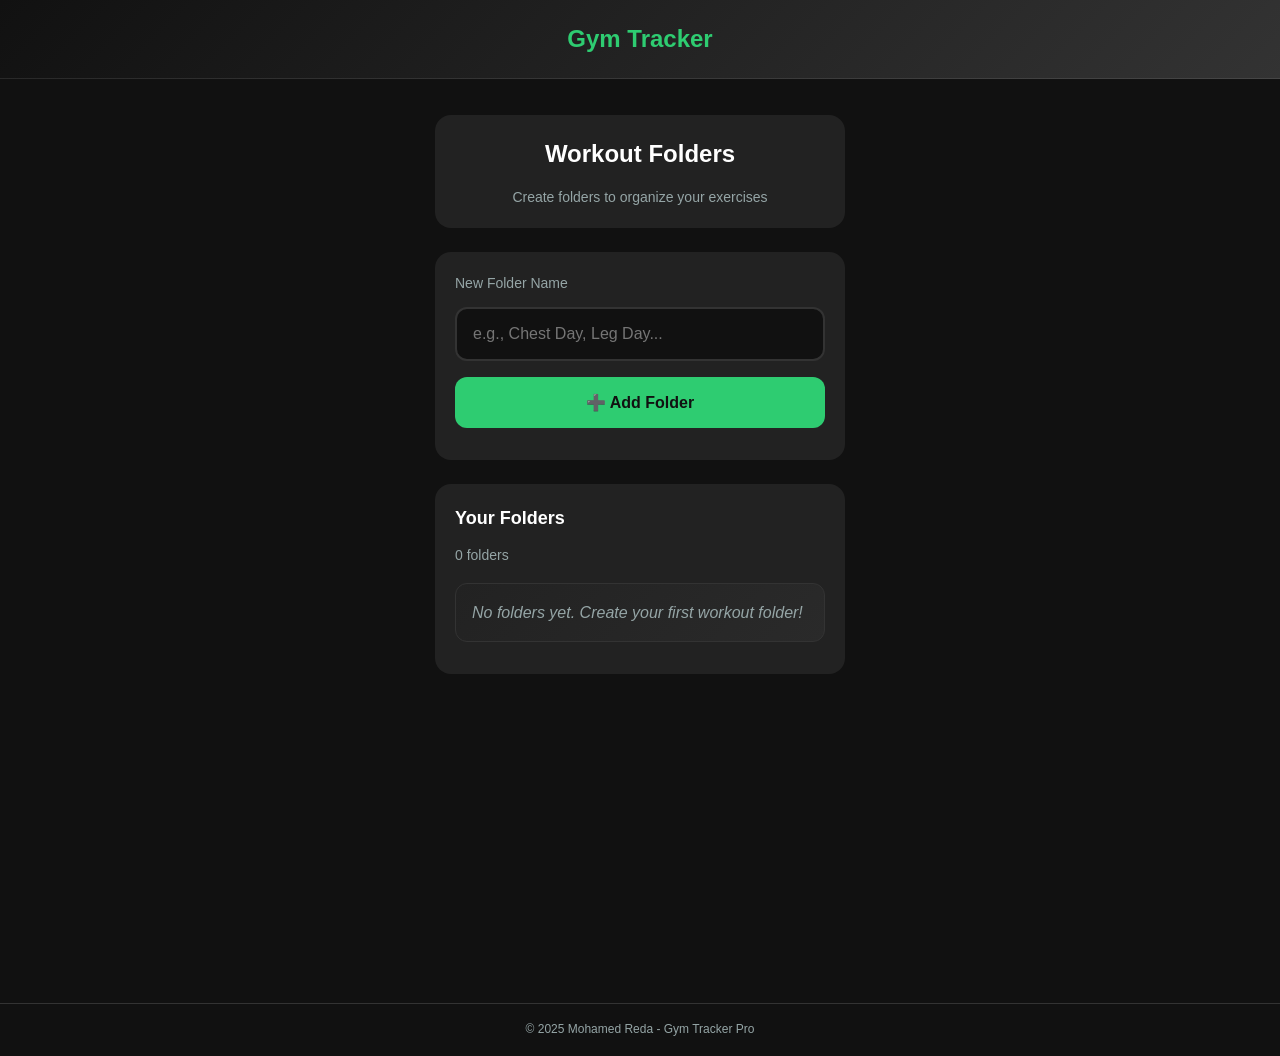
==== commit 49623800: "final updates Updating had done" ====
--- a/index.html
+++ b/index.html
@@ -9,6 +9,7 @@
     <meta name="mobile-web-app-capable" content="yes">
     
     <title>Gym Tracker</title>
+    <meta name="author" content="Mohamed Reda">
     <link rel="stylesheet" href="style.css">
 </head>
 <body>
@@ -16,7 +17,6 @@
 <header class="page-header">
     <div class="header-content">
         <h1> Gym Tracker</h1>
-        <p class="subtitle">Track your workouts & progress</p>
     </div>
 </header>
 
@@ -39,6 +39,10 @@
     </div>
 </div>
 
+<footer class="page-footer">
+    <p>© 2025 Mohamed Reda - Gym Tracker Pro</p>
+</footer>
+
 <script src="app.js"></script>
 </body>
 </html>
--- a/style.css
+++ b/style.css
@@ -1,10 +1,40 @@
 /* ========================= */
-/* GYM TRACKER - MOBILE CSS */
+/* GYM TRACKER - NATURAL SCROLLING */
 /* ========================= */
 
 /* ======================== */
 /* RESET & BASE STYLES */
 /* ======================== */
+
+/* ======================== */
+/* PREVENT ZOOM ON MOBILE */
+/* ======================== */
+
+/* Prevent zoom on focus */
+input, textarea, select, button {
+    font-size: 16px !important;
+    -webkit-text-size-adjust: 100%;
+    -ms-text-size-adjust: 100%;
+    text-size-adjust: 100%;
+}
+
+/* Specific fix for counter buttons */
+.counter-controls .btn {
+    font-size: 28px !important;
+    min-height: 60px;
+}
+
+/* Prevent double-tap zoom */
+html {
+    touch-action: manipulation;
+}
+
+/* For iOS Safari */
+@supports (-webkit-touch-callout: none) {
+    input, textarea, button {
+        font-size: 16px !important;
+    }
+}
 
 * {
     margin: 0;
@@ -59,8 +89,6 @@
     font-family: -apple-system, BlinkMacSystemFont, 'Segoe UI', Roboto, Oxygen, Ubuntu, sans-serif;
     line-height: 1.6;
     min-height: 100vh;
-    padding: 0;
-    margin: 0;
     overflow-x: hidden;
 }
 
@@ -71,8 +99,8 @@
 .container {
     max-width: 450px;
     margin: 0 auto;
-    padding: var(--spacing-md);
-    padding-bottom: var(--spacing-xl);
+    padding: 20px;
+    min-height: 100vh;
 }
 
 /* ======================== */
@@ -115,14 +143,6 @@
     text-align: center;
     flex: 1;
 }
-
-.subtitle {
-    color: var(--gray);
-    font-size: 14px;
-    text-align: center;
-    margin-top: var(--spacing-xs);
-}
-
 /* ======================== */
 /* PAGE TITLES & SECTIONS */
 /* ======================== */
@@ -540,7 +560,7 @@
 
 @media (max-width: 480px) {
     .container {
-        padding: var(--spacing-sm);
+        padding: var(--spacing-md);
     }
     
     .page-header {
@@ -615,4 +635,139 @@
 .primary-btn:active,
 .action-btn:active {
     animation: pulse 0.2s ease;
+}
+/* ======================== */
+/* MULTIPLE SETS STYLES */
+/* ======================== */
+
+.add-set-section {
+    margin-bottom: var(--spacing-lg);
+}
+
+.sets-container {
+    display: flex;
+    flex-direction: column;
+    gap: var(--spacing-md);
+    margin-bottom: var(--spacing-xl);
+}
+
+.set-box {
+    background: var(--dark-light);
+    padding: var(--spacing-lg);
+    border-radius: var(--radius-lg);
+    border: 2px solid var(--dark-lighter);
+    transition: all 0.3s ease;
+}
+
+.set-box:hover {
+    border-color: var(--primary);
+    box-shadow: 0 4px 12px rgba(46, 204, 113, 0.1);
+}
+
+.set-header {
+    display: flex;
+    justify-content: space-between;
+    align-items: center;
+    margin-bottom: var(--spacing-md);
+}
+
+.set-header h3 {
+    font-size: 18px;
+    color: var(--primary);
+    margin: 0;
+}
+
+.delete-set-btn {
+    background: var(--danger);
+    color: var(--light);
+    border: none;
+    padding: 6px 12px;
+    border-radius: var(--radius-sm);
+    font-size: 12px;
+    cursor: pointer;
+    transition: all 0.2s ease;
+}
+
+.delete-set-btn:hover {
+    background: var(--danger-dark);
+}
+
+.set-controls {
+    display: grid;
+    grid-template-columns: 1fr 1fr;
+    gap: var(--spacing-lg);
+    margin-bottom: var(--spacing-md);
+}
+
+.set-counter, .set-weight {
+    text-align: center;
+}
+
+.set-counter h4, .set-weight h4 {
+    margin-bottom: var(--spacing-sm);
+    font-size: 14px;
+    color: var(--gray);
+}
+
+.counter-controls.small {
+    gap: var(--spacing-md);
+}
+
+.counter-controls.small .btn {
+    width: 40px;
+    height: 40px;
+    font-size: 20px;
+}
+
+.counter-controls.small .counter-value {
+    font-size: 28px;
+}
+
+.set-weight-input {
+    width: 100%;
+    padding: var(--spacing-md);
+    background: var(--dark);
+    border: 2px solid var(--dark-lighter);
+    border-radius: var(--radius-md);
+    color: var(--light);
+    font-size: 20px;
+    text-align: center;
+    font-weight: bold;
+}
+
+.set-notes textarea {
+    width: 100%;
+    padding: var(--spacing-sm);
+    background: var(--dark);
+    border: 1px solid var(--dark-lighter);
+    border-radius: var(--radius-sm);
+    color: var(--light);
+    font-size: 14px;
+    min-height: 60px;
+    resize: vertical;
+}
+
+/* Responsive for sets */
+@media (max-width: 480px) {
+    .set-controls {
+        grid-template-columns: 1fr;
+        gap: var(--spacing-md);
+    }
+    
+    .set-box {
+        padding: var(--spacing-md);
+    }
+}
+/* ======================== */
+/* FOOTER STYLES */
+/* ======================== */
+
+.page-footer {
+    text-align: center;
+    padding: var(--spacing-md);
+    margin-top: var(--spacing-xl);
+    color: var(--gray);
+    font-size: 12px;
+    border-top: 1px solid var(--dark-lighter);
+    background: var(--dark);
 }
